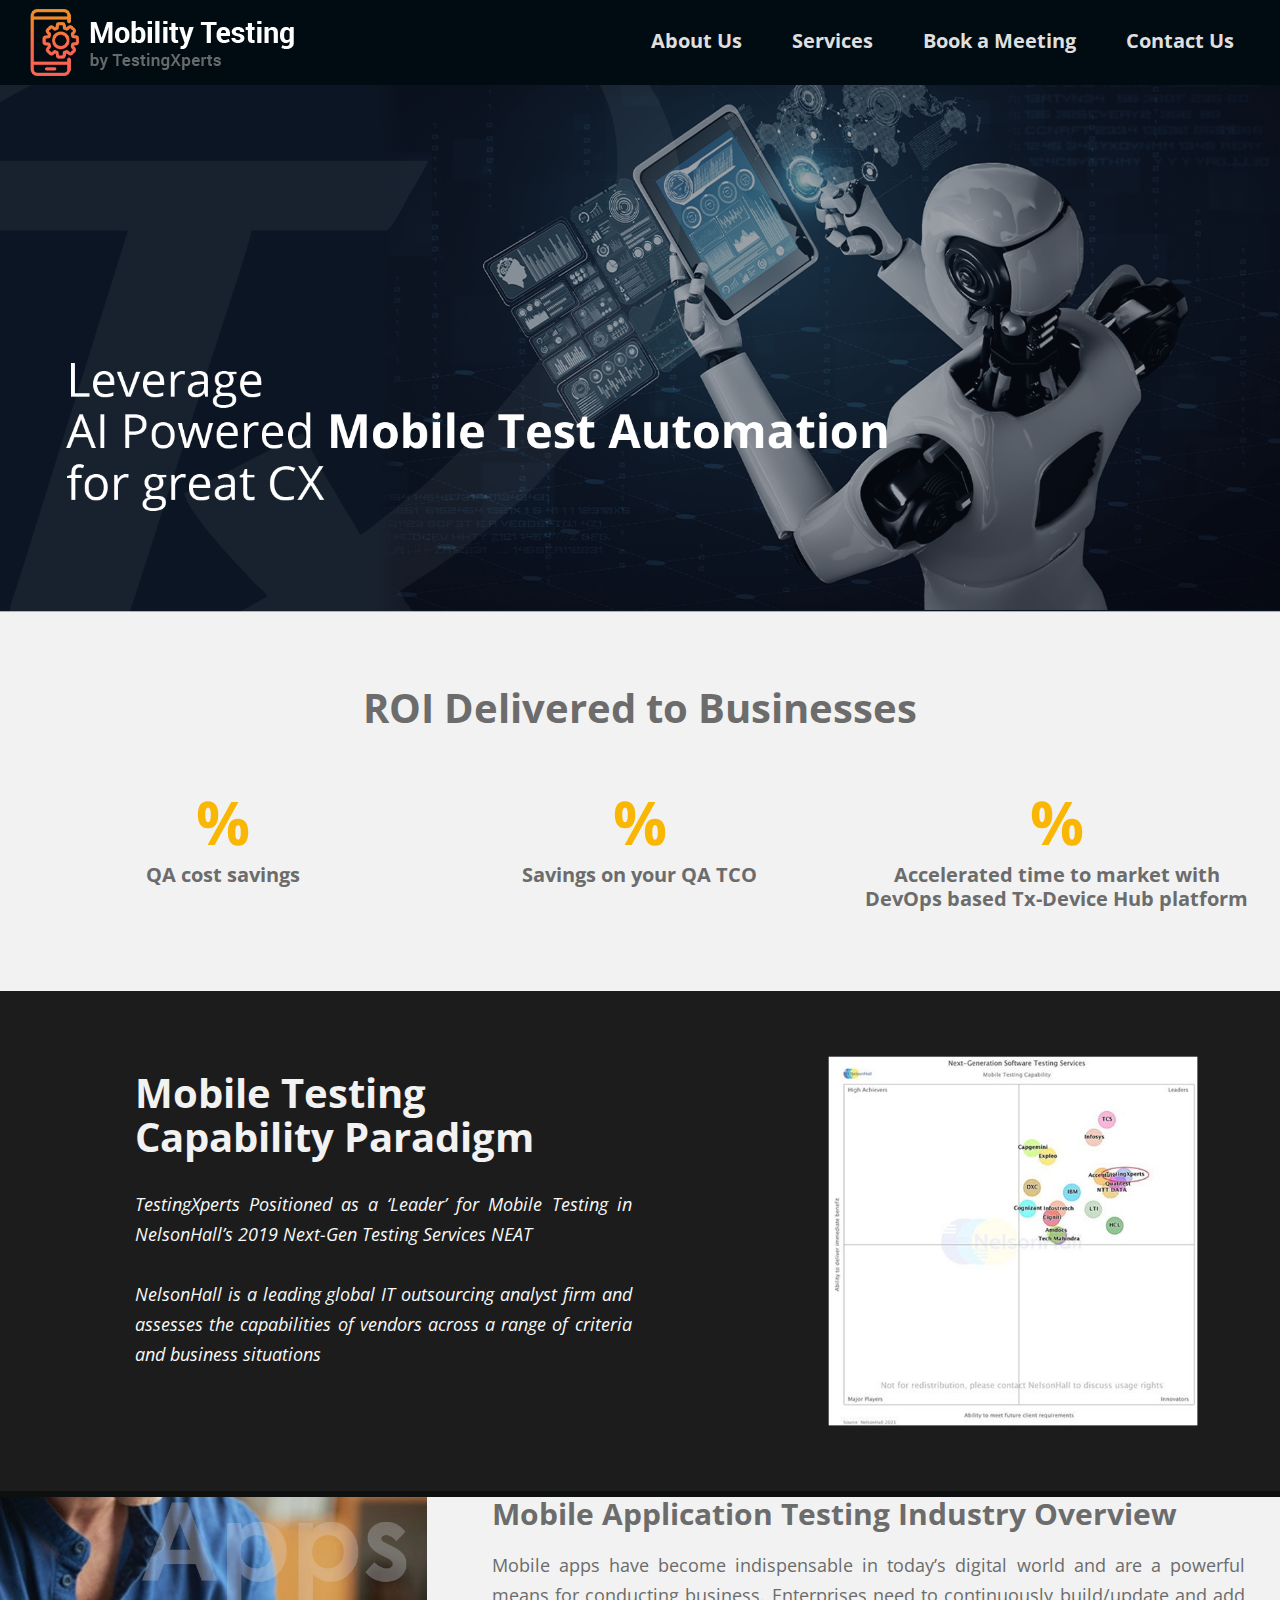
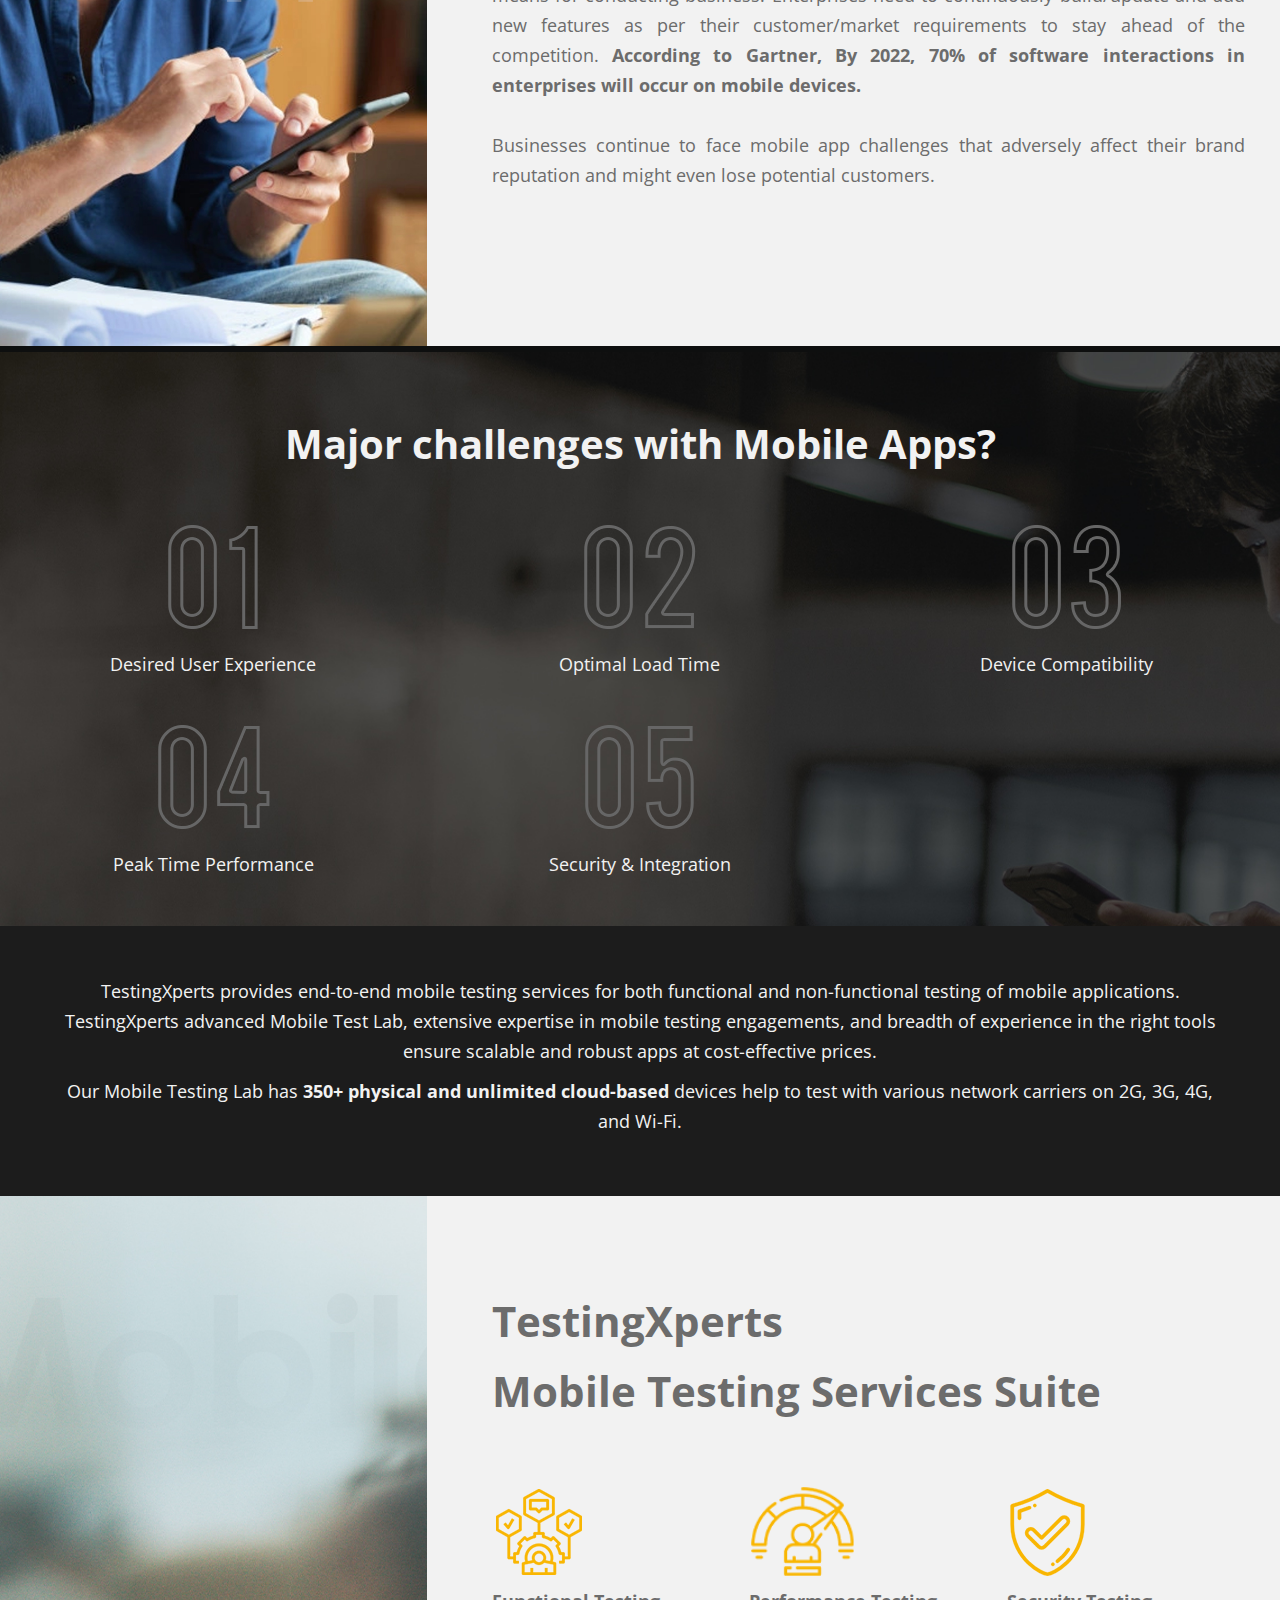
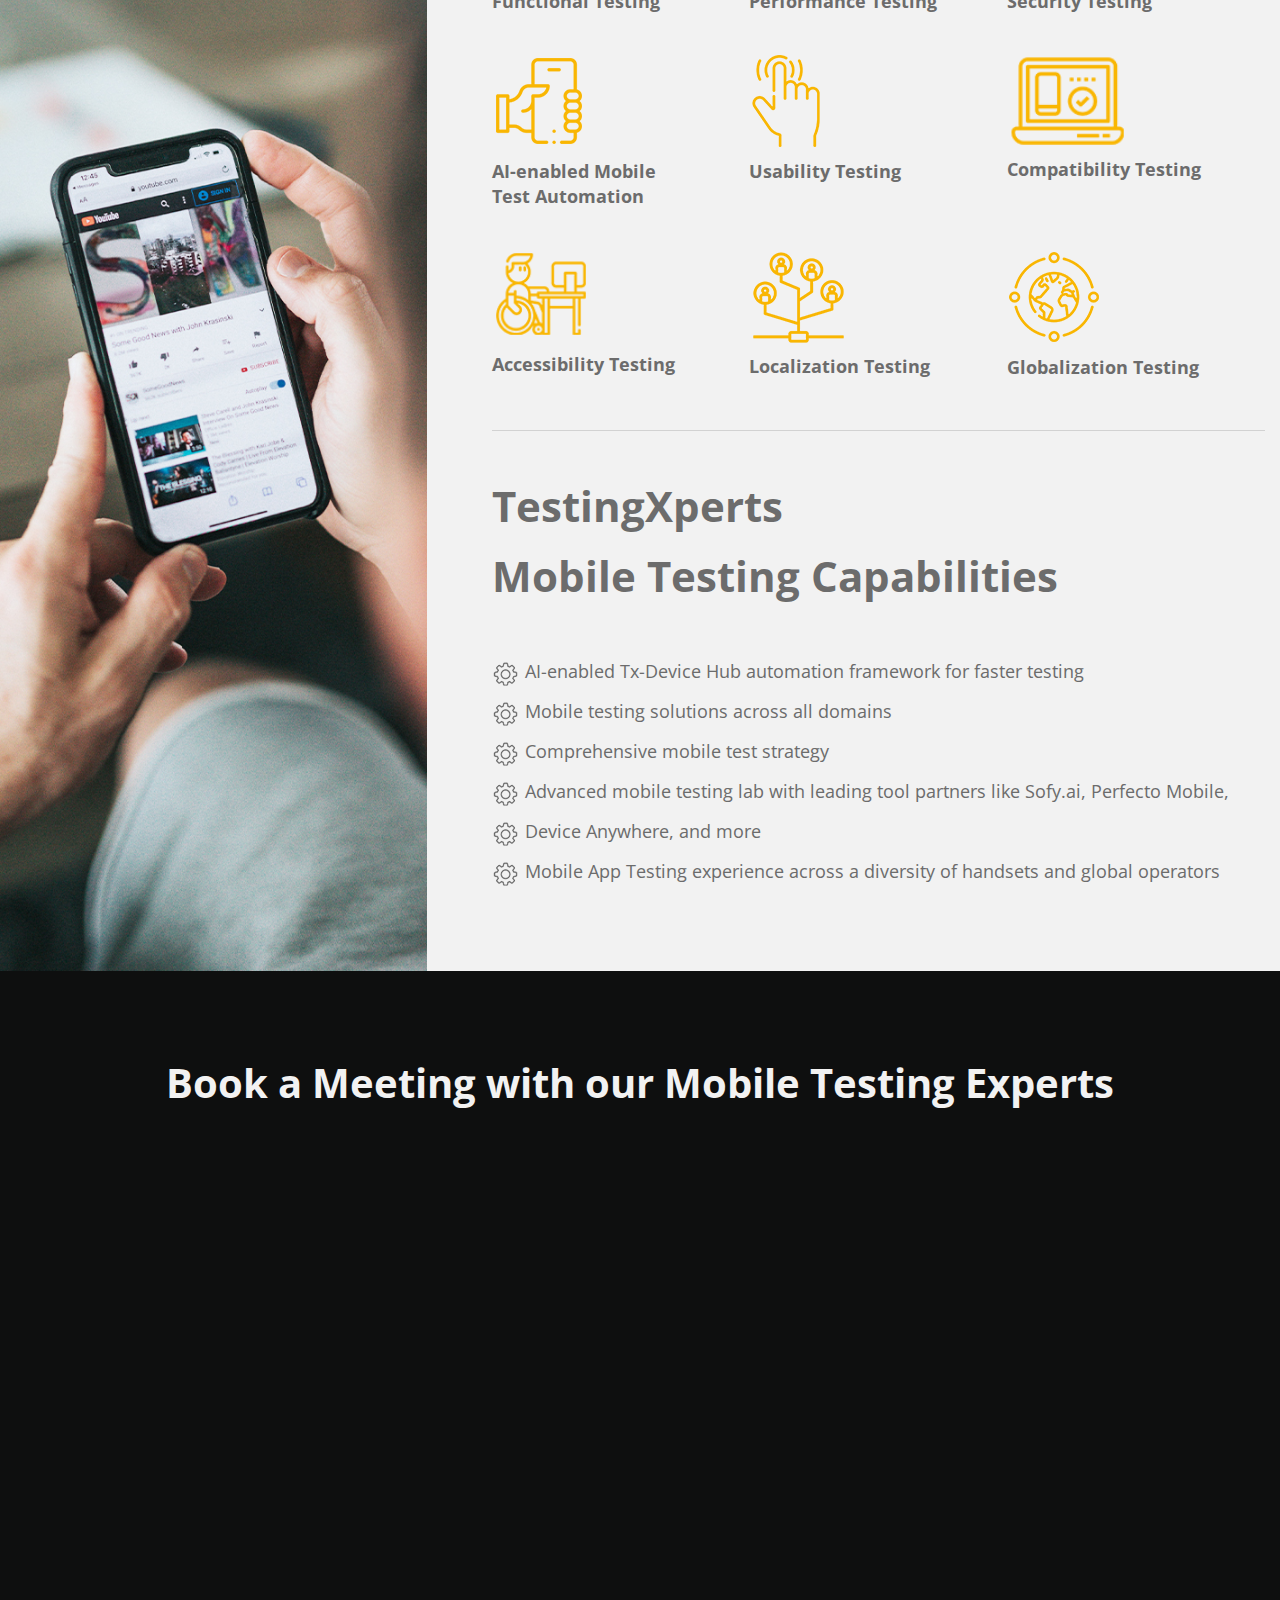
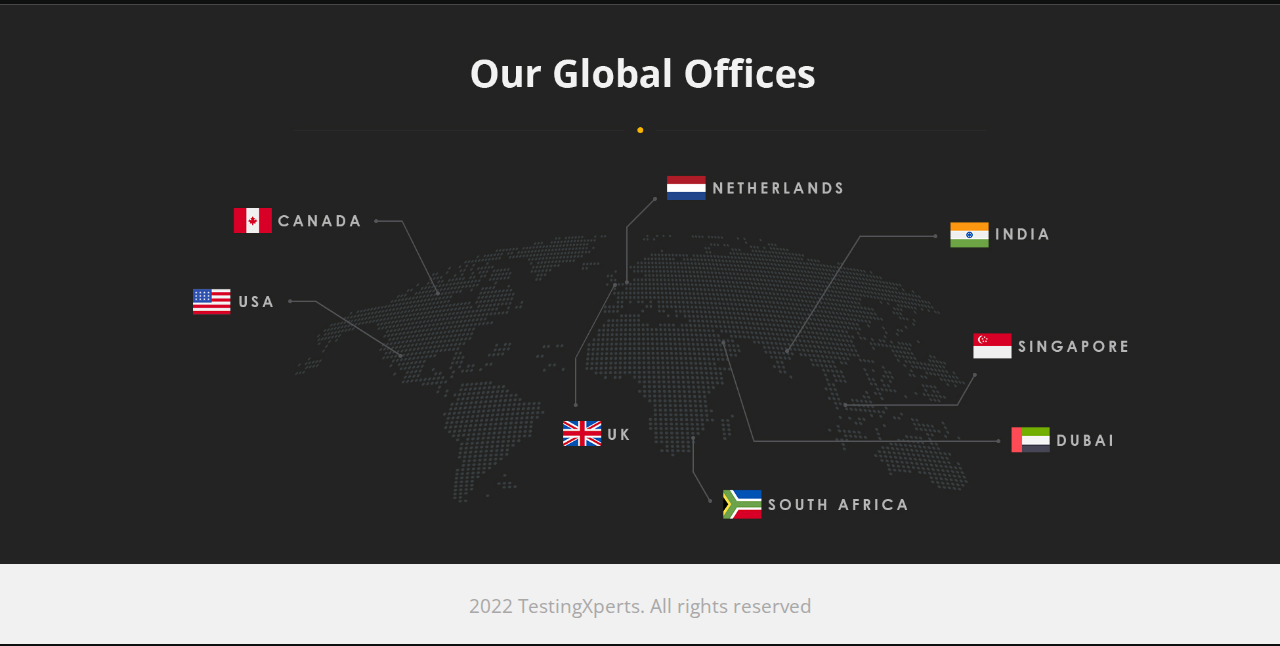
==== index.html @ 32c69dc2 "initial commit" ====
<!DOCTYPE html>
<html lang="en"><head><meta http-equiv="Content-Type" content="text/html; charset=UTF-8">
<link href="https://fonts.googleapis.com/css2?family=Open+Sans:ital,wght@0,400;0,500;0,700;1,400;1,500&display=swap" rel="stylesheet">
<meta name="viewport" content="width=device-width, initial-scale=1.0, minimum-scale=1.0, maximum-scale=1.0">
<title>Mobility Testing</title>
<link href="css/bootstrap.css" rel="stylesheet" type="text/css">
<link href="css/style.css" rel="stylesheet" type="text/css">
<link href="css/mobile.css" rel="stylesheet" type="text/css">
<link href="css/tab.css" rel="stylesheet" type="text/css">
<script src="js/jquery-1.9.1.min.js"></script>
<script src="js/function.js"></script>
<script src="js/bootstrap.min.js"></script>
<link rel="icon" href="images/favicon.ico">
</head>

<body>
<div id="home">
<header> <img src="./images/main.png" width="100%" class="mainB">  
  <div class="nav-area" id="home">
    <div class="fluid-container"> 
      <!-- Static navbar -->
      <img src="./images/logo.png">
      <nav class="navbar navbar-default">
        <div class="container-fluid">
          <div class="navbar-header">
            <button type="button" class="navbar-toggle collapsed" data-toggle="collapse" data-target="#navbar" aria-expanded="false" aria-controls="navbar"> <span class="sr-only">Toggle navigation</span> <span class="icon-bar"></span> <span class="icon-bar"></span> <span class="icon-bar"></span> </button>
          </div>
          <div id="navbar" class="navbar-collapse collapse" aria-expanded="false">
            <ul class="nav navbar-nav">
              <li><a href="#about">About Us</a></li>
              <li><a href="#service">Services</a></li>
				      <li><a href="#meeting">Book a Meeting</a></li>
			        <li><a href="#contact" class="">Contact Us</a></li>
            </ul>
          </div>
          <!--/.nav-collapse --> 
        </div>
        <!--/.container-fluid --> 
      </nav>
    </div>
  </div>
</header>
<div id="mid-container">
  <div class="counter-area">
    <h1>ROI Delivered to Businesses</h1>
    <div class="container-fluid" id="counter">
      <div class="col-xs-12 col-sm-4 col-md-4 centerr counter-s"><div class="counter-value" data-count="50%"></div><span class="counter-value">%</span> <span class="CT">QA cost savings</span></div>
      <div class="col-xs-12 col-sm-4 col-md-4 centerr counter-s"><div class="counter-value" data-count="55%"></div><span class="counter-value">%</span> <span class="CT">Savings on your QA TCO</span></div>
      <div class="col-xs-12 col-sm-4 col-md-4 centerr counter-s"><div class="counter-value" data-count="65%"></div><span class="counter-value">%</span> <span class="CT">Accelerated time to market with<br />
        DevOps based Tx-Device Hub platform</span></div>
  </div>
  </div> 
  <div class="nelson">
    <div class="col-xs-12 col-sm-7 col-md-7">
      <h1>Mobile Testing <br />Capability Paradigm</h1>
      <p><i>TestingXperts Positioned as a ‘Leader’ for Mobile Testing in NelsonHall’s 2019 Next-Gen Testing Services NEAT</i></p>
      <p class="p-1"><i>NelsonHall is a leading global IT outsourcing analyst firm and assesses the capabilities of vendors across a range of criteria and business situations</i></p>
    </div>
    <div class="col-xs-12 col-sm-5 col-md-5">
      <img src="images/nelson.jpg">
    </div>
  </div>
   
  <div class="apps" id="about">
    <div class="col-xs-12 col-sm-12 col-md-4" style="padding: 0px;"><img src="images/apps-img.jpg" class="hidden-xs hidden-sm"><img src="images/app-tab.jpg" class="visible-xs visible-sm"></div>
    <div class="col-xs-12 col-sm-12 col-md-8">
      <h1>Mobile Application Testing Industry Overview</h1>
      <p>Mobile apps have become indispensable in today’s digital world and are a powerful means for conducting business. Enterprises need to continuously build/update and add new features as per their customer/market requirements to stay ahead of the competition. <b>According to Gartner, By 2022, 70% of software interactions in enterprises will occur on mobile devices.</b></p>
      <p>Businesses continue to face mobile app challenges that adversely affect their brand reputation and might even lose potential customers.</p>
    </div>
  </div>
  <div class="mb-man">
    <h1>Major challenges with Mobile Apps?</h1>
    <div>
      <div class="block-5">
        <img src="images/1.png">
        <small>Desired User Experience</small>
      </div>
      <div class="block-5">
        <img src="images/2.png">
        <small>Optimal Load Time</small>
      </div>
      <div class="block-5">
        <img src="images/3.png">
        <small>Device Compatibility</small>
      </div>
      <div class="block-5">
        <img src="images/4.png">
        <small>Peak Time Performance</small>
      </div>
      <div class="block-5">
        <img src="images/5.png">
        <small>Security & Integration</small>
      </div>
    </div>
  </div>
  <div class="only-text">
    <div class="only-text-inner">
      <p>TestingXperts provides end-to-end mobile testing services for both functional and non-functional testing of mobile applications. TestingXperts advanced Mobile Test Lab, extensive expertise in mobile testing engagements, and breadth of experience in the right tools ensure scalable and robust apps at cost-effective prices. 
      </p>
      <p>Our Mobile Testing Lab has <b>350+ physical and unlimited cloud-based</b> devices help to test with various network carriers on 2G, 3G, 4G, and Wi-Fi.</p>
    </div>
  </div>
  <div class="big-b" id="service">
    <div class="col-xs-12 col-sm-12 col-md-4 rm bigg" style="padding: 0px;">&nbsp;</div>
    <div class="col-xs-12 col-sm-12 col-md-8">
      <div class="big-space">
        <h1>TestingXperts <br />
          Mobile Testing Services Suite</h1>
          <div class="boxes">
            <div class="ico-area">
              <img src="images/b1.png">
              <small>Functional Testing</small>
            </div>
            <div class="ico-area">
              <img src="images/b2.png">
              <small>Performance Testing</small>
            </div>
            <div class="ico-area">
              <img src="images/b3.png">
              <small>Security Testing</small>
            </div>
            </div>
            <div class="boxes">
            <div class="ico-area">
              <img src="images/b4.png">
              <small>AI-enabled Mobile <br />
                Test Automation</small>
            </div>
            <div class="ico-area">
              <img src="images/b5.png">
              <small>Usability Testing</small>
            </div>
            <div class="ico-area">
              <img src="images/b6.png">
              <small>Compatibility Testing</small>
            </div>
            </div>
            <div class="boxes border-b">
            <div class="ico-area">
              <img src="images/b7.png">
              <small>Accessibility Testing</small>
            </div>
            <div class="ico-area">
              <img src="images/b8.png">
              <small>Localization Testing</small>
            </div>
            <div class="ico-area">
              <img src="images/b9.png">
              <small>Globalization Testing</small>
            </div>
            </div>
          </div>
          <div class="li-text">
            <h1>TestingXperts <br />
              Mobile Testing Capabilities</h1>
              <ul>
                <li><img src="images/gear.png"> AI-enabled Tx-Device Hub automation framework for faster testing </li>
                <li><img src="images/gear.png"> Mobile testing solutions across all domains</li>
                <li><img src="images/gear.png"> Comprehensive mobile test strategy</li>
                <li><img src="images/gear.png"> Advanced mobile testing lab with leading tool partners like Sofy.ai, Perfecto Mobile, </li>
                <li><img src="images/gear.png"> Device Anywhere, and more</li>
                <li><img src="images/gear.png"> Mobile App Testing experience across a diversity of handsets and global operators</li>
              </ul>
          </div>
      </div>
    </div>
  </div>
  <div class="contact-area" id="meeting">
    <h1>Book a Meeting with our Mobile Testing Experts</h1>
    <div class="form-area"><iframe src="https://www2.testingxperts.com/l/323171/2022-01-07/6h5gc5" width="100%" height="350px" type="text/html" frameborder="0" allowTransparency="true" style="border: 0"></iframe></iframe></div>
  </div>
  <!--<div class="resource">
    <h1 class="hfont">Resources</h1>
    <div class="container">
      <div class="col-md-4">
        <div class="resource-block"><img src="images/cs.jpg"> CASE STUDIES</div>
      </div>
      <div class="col-md-4">
        <div class="resource-block"><img src="images/wp.jpg"> WHITE PAPERS</div>
      </div>
      <div class="col-md-4">
        <div class="resource-block"><img src="images/e.jpg"> EBOOKS</div>
      </div>
    </div>
  </div> -->
  <div class="office" id="contact">
    <img src="images/office.jpg">
  </div>
	  <div>
  </div>
</div>
<footer>
  <div class="container">
    <small>2022 TestingXperts. All rights reserved</small>
  </div>
</footer>
	<script>
function openCity(evt, cityName) {
    var i, tabcontent, tablinks;
    tabcontent = document.getElementsByClassName("tabcontent");
    for (i = 0; i < tabcontent.length; i++) {
        tabcontent[i].style.display = "none";
    }
    tablinks = document.getElementsByClassName("tablinks");
    for (i = 0; i < tablinks.length; i++) {
        tablinks[i].className = tablinks[i].className.replace(" active", "");
    }
    document.getElementById(cityName).style.display = "block";
    evt.currentTarget.className += " active";
}
</script>

</div></body><grammarly-desktop-integration data-grammarly-shadow-root="true"></grammarly-desktop-integration></html>
---- css/style.css ----
body {
	margin: 0px;
	padding: 0px;
	list-style: none;
	outline: none;
	text-align: justify;
	font-size: 15px;
	background: #0e0f0f;
	line-height: 24px;
	font-family: 'Open Sans', sans-serif;
	list-style: none;
}
ul {
	margin: 0px;
	padding: 0px;
}

header {
	color: #fff;
}

.nav-area {
	padding: 5px 0px;
	width: 100%;
	z-index: 9999;
	position: fixed;
	top: 0px;
	background: #000b12;
}
.navbar-nav > li{padding-left: 20px; font-weight: bold; font-size: 20px; padding-top: 5px; }
.navbar-default .navbar-nav > li > a {
    color: #dfdfdf;
}
.logo {
	float: left;
	position: absolute;
}
.nav-show i {
	font-size: 26px;
	position: relative;
	z-index: 9999;
	float: right;
	color: #fff;
	top: 30px;
}
.nav-show i:hover {
	color: #ed1c40;
}
.centerrr {
	margin: auto;
	display: table;
	float: none;
}
footer {
	background: #f1f1f1;
	height: 80px; line-height: 80px;
	color: #a9a8a8; font-size: 22px; text-align: center;
}
.navbar-default {
	background-color: none !important;
	border-color: none;
}
.navbar-default .navbar-nav > .active > a, .navbar-default .navbar-nav > .active > a:hover, .navbar-default .navbar-nav > .active > a:focus {
	color: #fff;
	background-color: none;
}
.navbar{float: right;}
.navbar-nav {padding-top: 12px;
	position: relative;
}
.nav-area img{ padding-left: 30px; padding-top: 3px;}
h1{ color: #f2f2f2; font-size: 58px; font-weight: bold;} 
.hfont{ text-align: center; padding-top: 75px;}
.office{ position: relative; border-top: 1px solid #484848;}
.office img{ width: 100%;}
.office h1{ color: #f2f2f2; font-size: 58px; font-weight: bold; position: relative; top: 140px;} 
.resource{ background: #f9b602; padding-bottom: 100px;}
.resource h1 { color: #232222;}
.resource-block{ margin-top: 100px; border: 2px solid #232322; text-align: center; border-radius: 4px; padding: 15px; font-size: 22px; letter-spacing: 5px; font-weight: bold;}


.contact-area{ display: inline-block; width: 100%; background-image: url(../images/contact.jpg); min-height: 633px; background-size: cover; padding-top: 70px; text-align: center;   background-attachment: fixed;
	background-position: center; background-repeat: no-repeat; }
.contact-area h1{ margin-bottom: 60px;}
.apps{ display: inline-block; background-color: #f2f2f2; }
.apps h1{ color: #6c6c6c; font-size: 58px; padding-top: 100px; padding-left: 50px; text-align: left; padding-right: 100px;}
.apps p{padding-top: 20px; line-height: 30px; font-size: 18px; color: #6c6c6c; padding-left: 50px; padding-right: 100px;}

.nelson{ background-color: #1c1c1c; display: inline-block; width: 100%;}
.nelson h1{ color: #f2f2f2; font-size: 58px; padding-top: 100px; padding-left: 120px; text-align: left;}
.nelson p{padding-top: 20px; line-height: 30px; font-size: 18px; color: #f8f8f8; padding-left: 120px; padding-right: 100px;}
.nelson img{ width: 480px; margin: auto; display: table; padding: 60px 0px;}
.apps img{ width: 600px;}
.p-1{ padding-bottom: 100px;}

.only-text{ background-color: #1c1c1c; padding: 50px 0px; display: inline-block;}
.only-text-inner{ width: 80%; text-align: center; margin: auto; font-size: 20px; color: #f2f2f2; line-height: 30px;}

.mb-man{background-image: url(../images/mobile-man.jpg); height: 545px; display: inline-block; width: 100%;}
.mb-man h1{ text-align: center; padding-top: 80px;}
.block-5{ width: 20%; text-align: center; float: left; margin-top: 100px;}
.block-5 small{ color: #f2f2f2; font-size: 18px; padding-top: 15px; display: block;}
.block-5 img{ margin: auto; display: block;}

.big-b{ background-color: #f2f2f2; display: flex;}
.ico-area{ width: 33.33%; float: left;}
.ico-area img{ display: block; padding-bottom: 10px; min-height: 103px;}
.big-space{ padding-left: 100px;}
.big-space h1{ color: #6c6c6c; padding: 70px 0px 50px; font-size: 54px; line-height: 70px;} 
.big-space small{ font-size: 18px; font-weight: bold; color: #6c6c6c; }
.boxes{margin-bottom: 40px; display: flex;}
.bigg{ background-image: url(../images/big-block.jpg); background-size: cover; background-position: center;}
.li-text{}
.li-text h1{ color: #6c6c6c; padding: 0px 0px 20px 100px; font-size: 54px; line-height: 70px;}
.li-text ul{padding: 10px 0px 80px 100px;}
.li-text ul li{ list-style: none; line-height: 40px; font-size: 18px; color: #6c6c6c; }
.border-b{ border-bottom: 1px solid #d2d2d2; width: 100%; padding-bottom: 50px;}

.counter-area{ background-color: #f2f2f2; padding: 0px 0px 80px; margin-top: -26px;}
.counter-value{ display: inline-block; font-size: 90px; font-weight: bold; color: #f9b602;}
.CT{font-size: 20px; color: #6c6c6c; padding-top: 12px; font-weight: bold; display: block;}
.centerr{ text-align: center;}
.counter-area h1 { color: #6c6c6c; font-size: 58px; text-align: center; padding-top: 80px; padding-bottom: 70px; }
.thanks{ color: #000; text-align: center; font-size: 30px; padding: 50px 50px; background-color: #fff;}





form#pardot-form{ width: 640px; margin: auto; }
form.form p label{color: #bfbfbf;margin:0px;padding:0px;}
#pardot-form input {width: 90%;height: 30px;border: 2px solid #cbcbcb;margin-bottom:15px;border-radius: 3px;background-color: #dfdfdf;font-size: 13px;padding-left: 5px;}
p.form-field.first_name.pd-text.required{ margin: auto;}
.form-field {float:left;width: 50%;margin:0px;}
#pardot-form select {border: 2px solid #cbcbcb;margin-top: 4px;background-color: #dfdfdf;height: 35px;border-radius: 3px;width: 93%;}
#pardot-form select option{ color:#fff;}
label.inline { float: left; position: relative; left: 38px; top: -30px; width: 100px;}
span.value {width: 28px;float: left;margin-right: 9px;margin-top: -2px;}
#pardot-form select option{ color:#000;}
p.submit input{width: 55% !important; margin: auto; display: table; background-color: #f9b605 !important; font-size: 18px !important; color:#fff;}
---- css/mobile.css ----
@media (max-width: 767px) {
.apps p{ font-size: 30px !important;}
.counter-area h1 { font-size: 30px; }
.nav-area img{ width: 200px; margin-bottom: 7px;}
.navbar { float: right; position: absolute; width: 100%; border: red; top: 7px; }
#navbar{background: #000; margin-top: 10px; padding-bottom: 10px;}
header img.mainB{ position: relative; top: 55px;}
.counter-area h1{ padding-top: 80px; font-size: 30px;}
.counter-value{ font-size: 50px;}
.counter-s{margin-bottom: 60px;}
.counter-area{ margin-top: 0px; padding-bottom: 0px;}
.CT { font-size: 16px;}
.nelson img {
    width: 100%;
}
.navbar-nav > li { font-weight: bold; font-size: 16px; padding-top: 7px; padding-bottom: 7px;}
.navbar-nav > li:hover{background: #1a1a1a;}
.navbar-nav{ margin: 0px;}
.nelson h1 { font-size: 30px; text-align: center; padding-top: 50px;  }
.only-text-inner{ font-size: 16px;}
.mb-man h1 { text-align: center; padding-top: 30px; }
.mb-man{ padding-bottom: 50px;}
h1 {font-size: 30px;}
.block-5{ margin-top: 40px;}
.block-5 { width: 100%; text-align: center;}
.mb-man{ height: auto; background-repeat: no-repeat; background-size: cover; background-position:center;}
.nelson h1 br{ display: none;}
.nelson{ padding: 0px 20px;}
.nelson p { padding-top: 15px; line-height: 25px; font-size: 16px; color: #f8f8f8; text-align: center; padding: 0px;}
.nelson h1 { font-size: 30px !important; text-align: center; padding-top: 30px !important; padding-left: 20px; padding-right: 20px; }
.nelson img{ padding-top: 30px;}
.apps img { width: 90% !important; margin: auto; padding-top: 50px; }
.apps h1 , .apps p{ text-align: center;}
.apps p{ padding: 0px; font-size: 16px !important;}
.apps{ padding-bottom: 40px;}
.rm{ display: none;}
.big-space h1 , .li-text h1{ font-size: 30px !important; text-align: center;}
.big-space h1 br, .li-text h1 br{ display: none;}
.big-space{ padding: 0px 20px;}
.ico-area{ text-align: center;}
.ico-area img{ margin: auto;}
.li-text ul { padding: 10px 20px 40px 20px; }
.big-space h1{ line-height: 45px;}
.li-text h1 { color: #6c6c6c; padding: 0px 20px 0px 20px; line-height: 45px;}
.border-b{ width: 100%;}
.big-space h1 { padding: 20px 0px 30px;}
h1{ padding: 0px 20px; }
.ico-area img{ width: 60px; min-height: auto !important;}
.big-space small { font-size: 18px; }
.ico-area { text-align: center; }
.big-space small { font-size: 18px; padding-bottom: 30px; display: inline-block; }
.boxes{ display: block;}
.ico-area { width: 100%;float: none;}
.apps p{ padding-right: 0px !important;}
footer small{ font-size: 14px;}
form#pardot-form{ width: 100%; margin: auto; }
}
---- css/tab.css ----
@media (min-width: 768px) and (max-width: 991px) {
.nav-area img {margin: auto; display: table; padding-top: 20px; }
.navbar { float: none; margin: auto; display: table; padding-bottom: 20px; }
header img.mainB{ position: relative; top: 158px;}
.counter-value {font-size: 40px;}
.CT{font-size: 14px;}
.CT br{ display: none;}
.nelson h1 , .apps h1{font-size: 30px; padding-top: 30px; padding-left: 20px;} 
.nelson p{ padding-right: 0px;}
.nelson p , .apps p{padding-top: 10px; padding-left: 20px; font-size: 16px; }
.apps img{ width: 100%;}
.apps p{ padding-right: 30px;}
.mb-man h1{ font-size: 30px; padding-top: 30px;}
.block-5{ margin-top: 40px; width: 33.33%;}
.mb-man{ height: auto; background-size: cover; padding-bottom: 50px;}
h1{font-size: 30px; padding-top: 30px;}
.contact-area{ padding-top: 0px;}
.counter-area{ margin-top: 120px; padding-bottom: 50px;}
.counter-area h1{font-size: 30px;}
.nelson img{ width: 300px;} 
.nelson h1 { font-size: 30px; padding-top: 40px;}
.nelson h1 br{ display: none;}
.apps img{ width: 500px; margin: auto; display: table; text-align: center;}
.rm{ display: none;}
.big-space h1 , .li-text h1{ font-size: 30px; text-align: center;}
.big-space h1 br, .li-text h1 br{ display: none;}
.big-space{ padding: 0px 20px;}
.ico-area{ text-align: center;}
.ico-area img{ margin: auto;}
.li-text ul { padding: 10px 20px 40px 20px; }
.li-text h1 { color: #6c6c6c; padding: 0px 20px 0px 20px;}
.border-b{ width: 100%;}
.big-space h1 { padding: 40px 0px 30px;}

}


@media (min-width: 992px) and (max-width: 1260px) {
.apps img { width: 100%; padding-left: 50px;}
.big-space { padding-left: 50px; }
.apps{padding-top: 50px; padding-bottom: 50px; }
.apps h1{ padding-top: 0px;}

}


@media (min-width: 992px) and (max-width: 1400px){
.apps h1{ padding-top: 0px; margin: 0px;}.counter-value {font-size: 60px;} 

}


@media (min-width: 992px) and (max-width: 1310px){    
.block-5{ margin-top: 40px; width: 33.33%;} 
.mb-man{ height: auto; background-size: cover; padding-bottom: 50px;}
.mb-man h1 { text-align: center; padding-top: 50px; }
h1{ font-size: 40px;}

}

@media (max-width: 1280px) {
.nelson img{ width: 380px;}
.nelson h1 { font-size: 40px; padding-top: 60px;}

}

@media (max-width: 1700px) { 
.big-space h1 , .li-text h1{ font-size: 42px;}
.apps img{ width: 500px;}
.big-space , .li-text h1 , .li-text ul { padding-left: 50px; }
.apps h1{ padding-top: 60px;}

}

@media (max-width: 1450px) {
.apps img{ width: 100%; }
.apps h1{ padding-top: 40px; font-size: 40px; }

}

@media (max-width: 1300px) {
.apps h1 { padding-top: 0px; padding-right: 20px; font-size: 30px; }
.apps p{padding-right: 20px;}
.counter-area h1{ font-size: 40px;}
.only-text-inner { width: 90%; font-size: 18px;}

}

@media (min-width: 770px) and (max-width: 992px){
.nelson img{ width: 100%;}

}
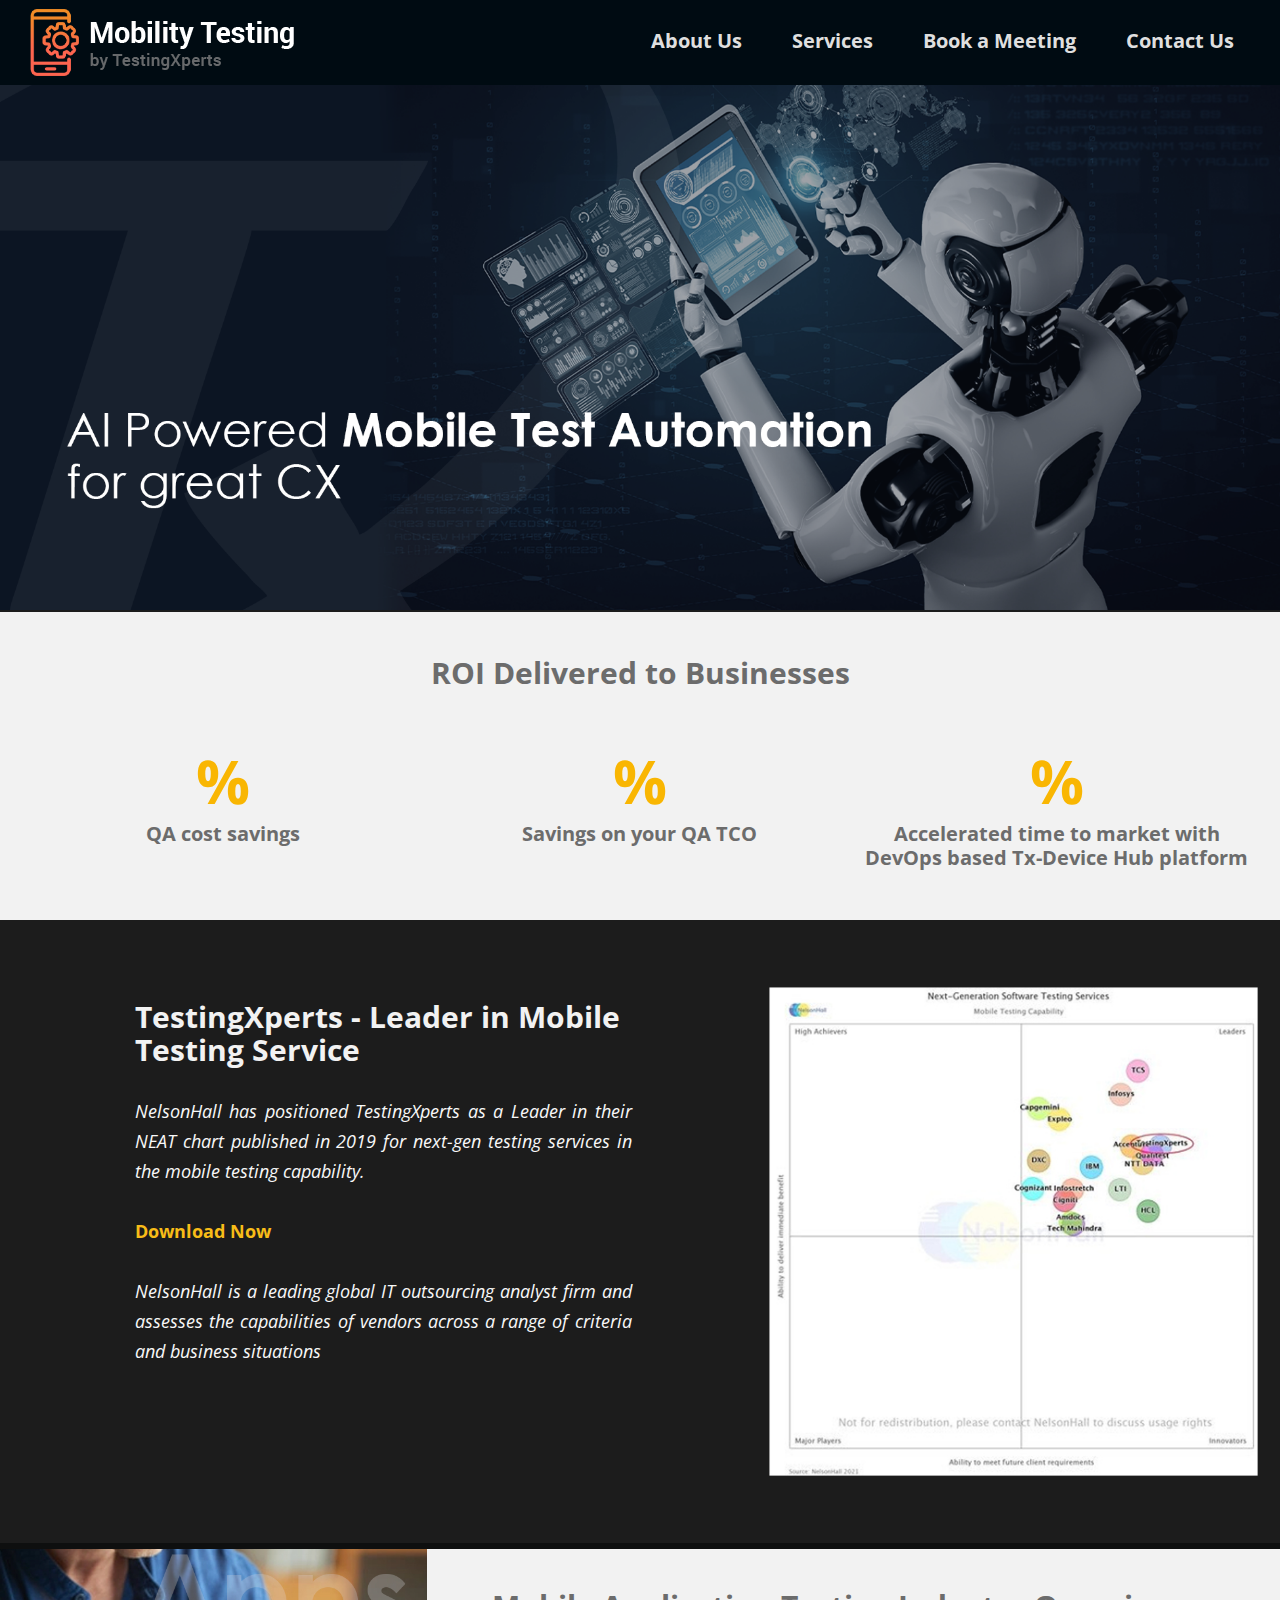
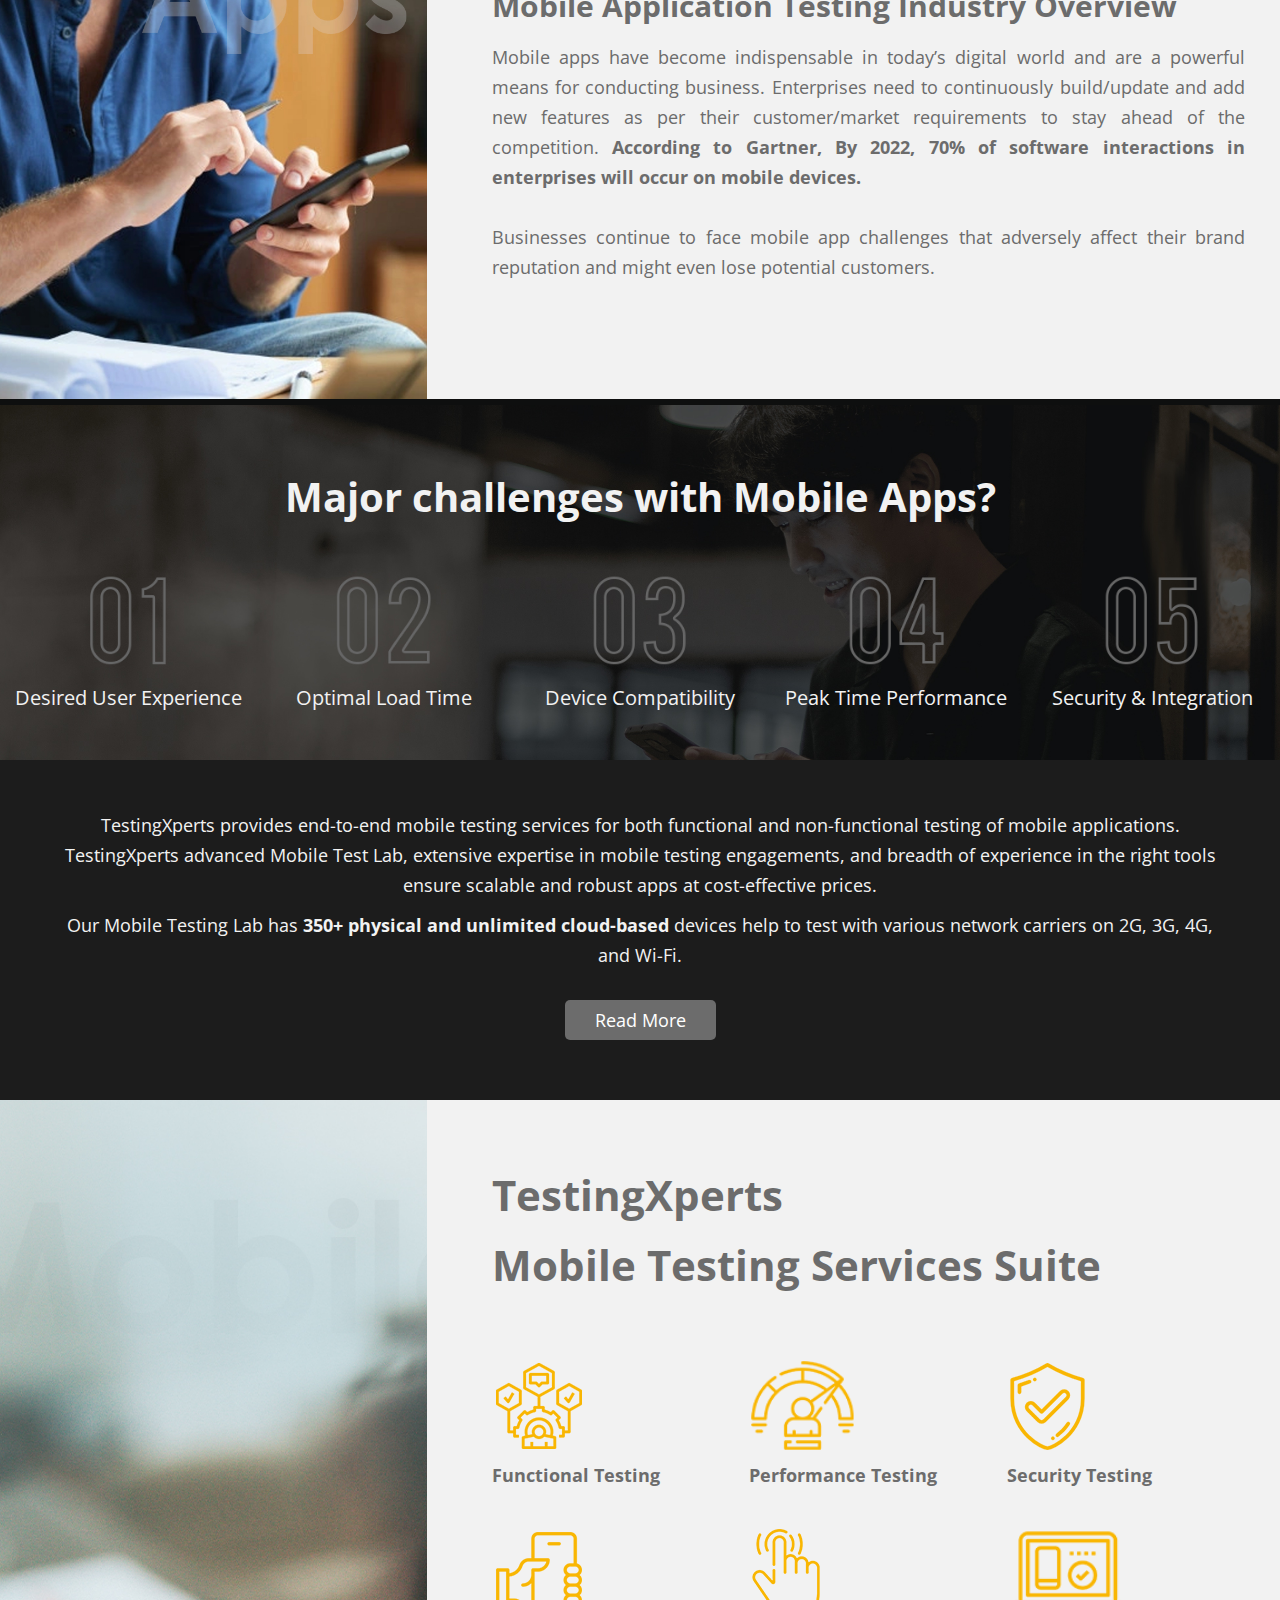
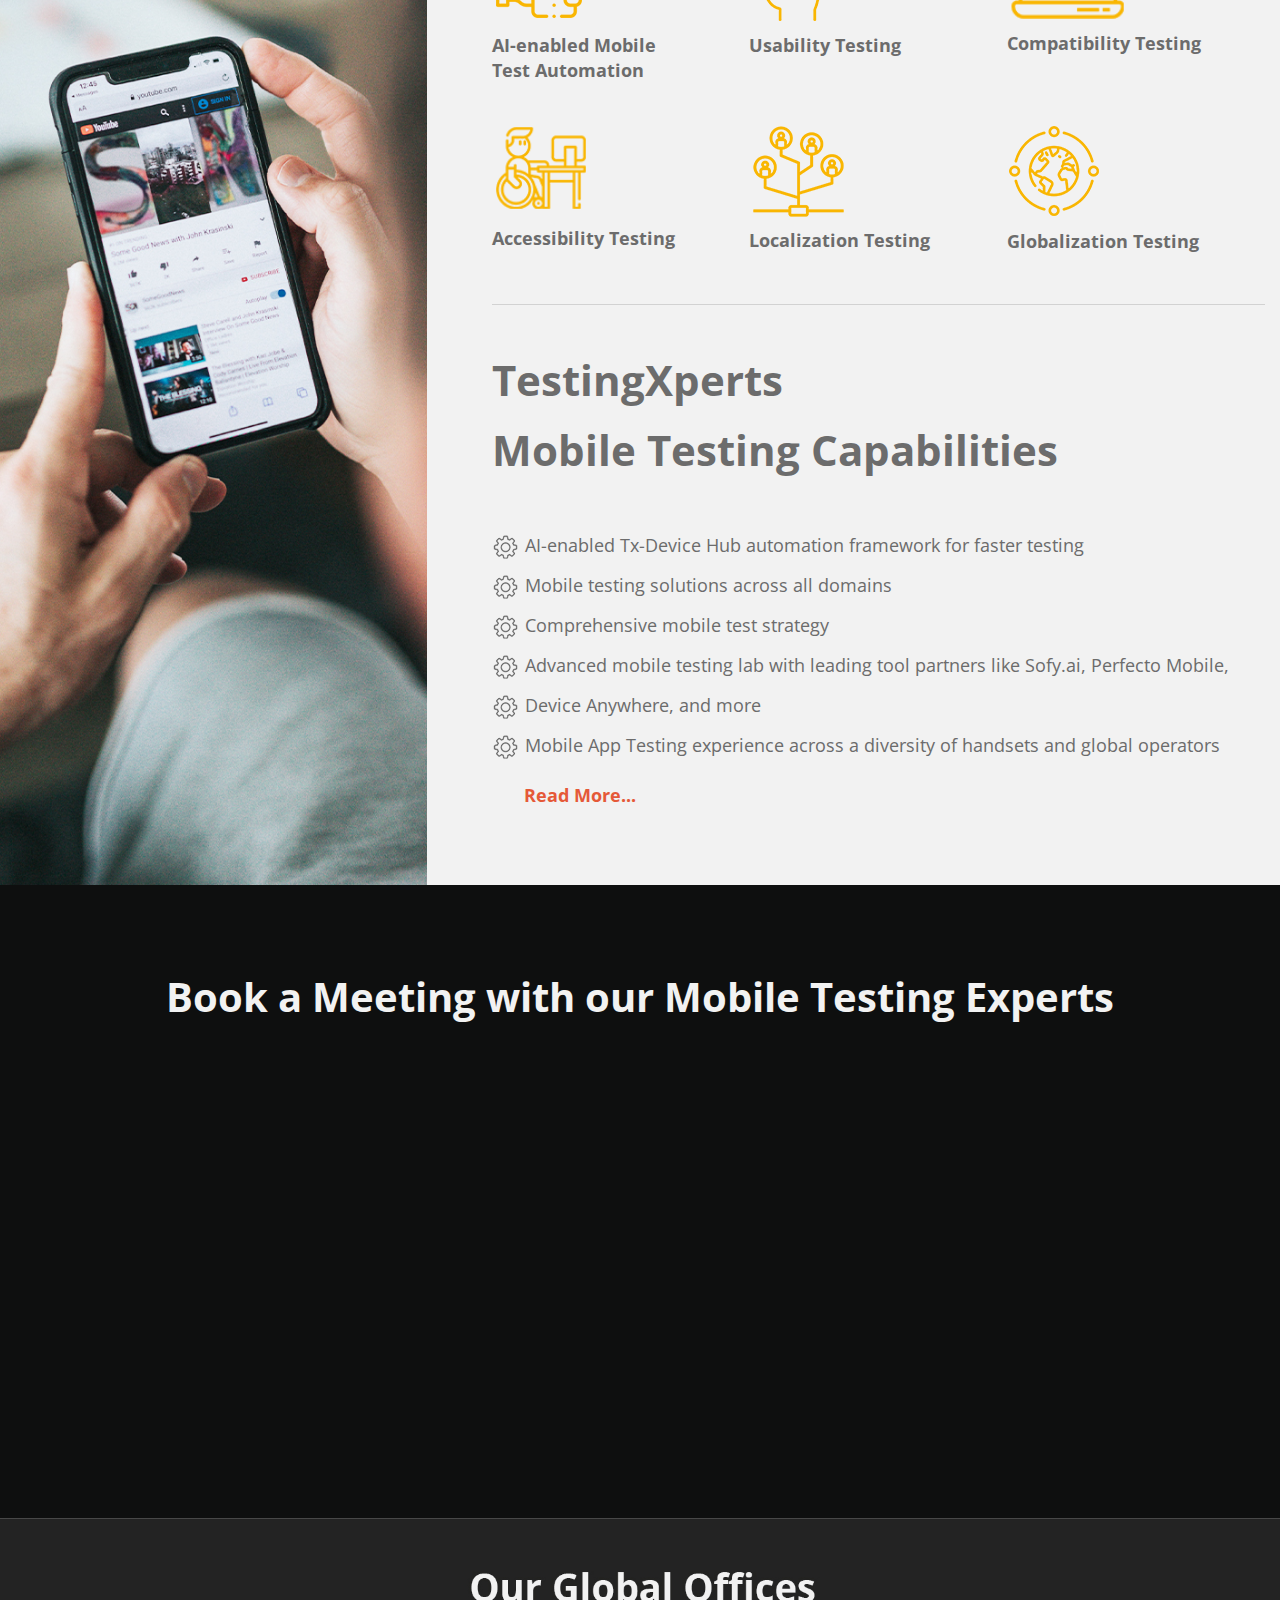
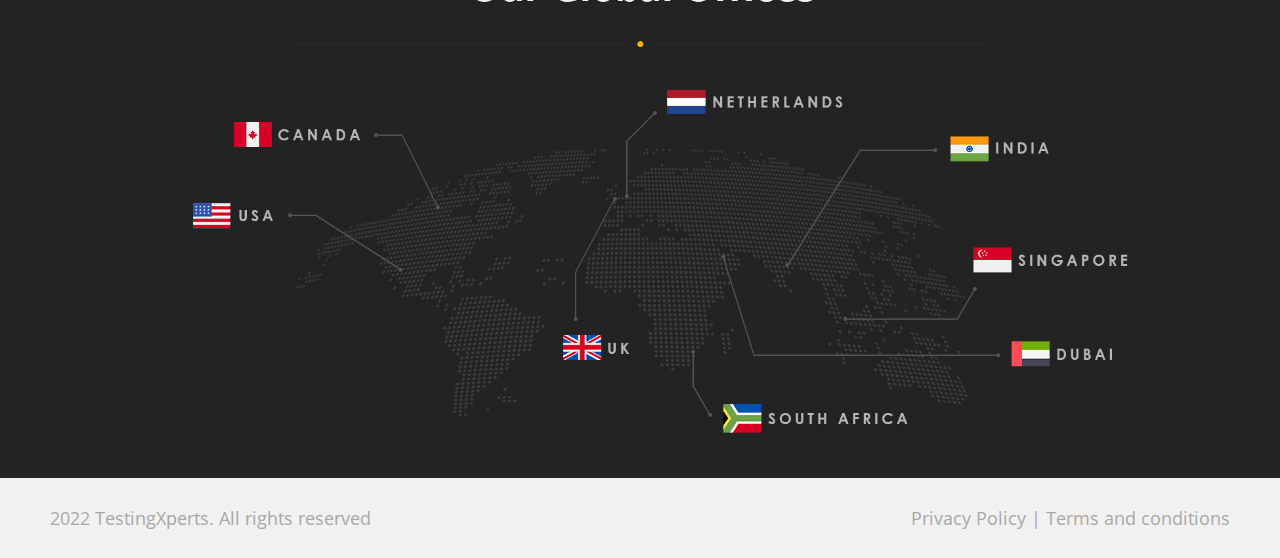
==== commit 53ad4ce3: "Update index.html" ====
--- a/index.html
+++ b/index.html
@@ -19,7 +19,7 @@
   <div class="nav-area" id="home">
     <div class="fluid-container"> 
       <!-- Static navbar -->
-      <img src="./images/logo.png">
+      <a href="https://www.testingxperts.com/" target="_blank" title="TestingXperts"><img src="./images/logo.png"></a>
       <nav class="navbar navbar-default">
         <div class="container-fluid">
           <div class="navbar-header">
@@ -52,8 +52,9 @@
   </div> 
   <div class="nelson">
     <div class="col-xs-12 col-sm-7 col-md-7">
-      <h1>Mobile Testing <br />Capability Paradigm</h1>
-      <p><i>TestingXperts Positioned as a ‘Leader’ for Mobile Testing in NelsonHall’s 2019 Next-Gen Testing Services NEAT</i></p>
+      <h1>TestingXperts - Leader in Mobile Testing Service</h1>
+      <p><i>NelsonHall has positioned TestingXperts as a Leader in their NEAT chart published in 2019 for next-gen testing services in the mobile testing capability.</i></p>
+      <p><a href="https://www.testingxperts.com/lp/nelsonhall.php" style="color: #f8bc18;" target="_blank"><b>Download Now<i class="arrow right"></i></b></a></p>
       <p class="p-1"><i>NelsonHall is a leading global IT outsourcing analyst firm and assesses the capabilities of vendors across a range of criteria and business situations</i></p>
     </div>
     <div class="col-xs-12 col-sm-5 col-md-5">
@@ -99,6 +100,7 @@
       <p>TestingXperts provides end-to-end mobile testing services for both functional and non-functional testing of mobile applications. TestingXperts advanced Mobile Test Lab, extensive expertise in mobile testing engagements, and breadth of experience in the right tools ensure scalable and robust apps at cost-effective prices. 
       </p>
       <p>Our Mobile Testing Lab has <b>350+ physical and unlimited cloud-based</b> devices help to test with various network carriers on 2G, 3G, 4G, and Wi-Fi.</p>
+      <p class="read2"><a href="https://www.testingxperts.com/services/mobile-testing/" target="_blank">Read More</a></p>
     </div>
   </div>
   <div class="big-b" id="service">
@@ -161,6 +163,7 @@
                 <li><img src="images/gear.png"> Advanced mobile testing lab with leading tool partners like Sofy.ai, Perfecto Mobile, </li>
                 <li><img src="images/gear.png"> Device Anywhere, and more</li>
                 <li><img src="images/gear.png"> Mobile App Testing experience across a diversity of handsets and global operators</li>
+                <li><a href="https://www.testingxperts.com/services/mobile-testing/" class="read" target="_blank">Read More...</a></li>
               </ul>
           </div>
       </div>
@@ -168,7 +171,7 @@
   </div>
   <div class="contact-area" id="meeting">
     <h1>Book a Meeting with our Mobile Testing Experts</h1>
-    <div class="form-area"><iframe src="https://www2.testingxperts.com/l/323171/2022-01-07/6h5gc5" width="100%" height="350px" type="text/html" frameborder="0" allowTransparency="true" style="border: 0"></iframe></iframe></div>
+    <div class="form-area"><iframe src="https://www2.testingxperts.com/l/323171/2022-01-07/6h5gc5" width="100%" height="350px" type="text/html" frameborder="0" allowTransparency="true" style="border: 0"></iframe></div>
   </div>
   <!--<div class="resource">
     <h1 class="hfont">Resources</h1>
@@ -185,14 +188,15 @@
     </div>
   </div> -->
   <div class="office" id="contact">
-    <img src="images/office.jpg">
+    <a href="https://www.testingxperts.com/contact-us/" target="_blank"><img src="images/office.jpg"></a>
   </div>
 	  <div>
   </div>
 </div>
 <footer>
-  <div class="container">
-    <small>2022 TestingXperts. All rights reserved</small>
+  <div class="fluid-container">
+    <small>2022 <a href="https://www.testingxperts.com/" target="_blank">TestingXperts</a>. All rights reserved</small>
+    <span><a href="https://www.testingxperts.com/privacy-policy/" target="_blank">Privacy Policy</a> | <a href="https://www.testingxperts.com/terms/" target="_blank">Terms and conditions</a></span>
   </div>
 </footer>
 	<script>
@@ -211,4 +215,4 @@
 }
 </script>
 
-</div></body><grammarly-desktop-integration data-grammarly-shadow-root="true"></grammarly-desktop-integration></html>+</div></body><grammarly-desktop-integration data-grammarly-shadow-root="true"></grammarly-desktop-integration></html>
--- a/css/style.css
+++ b/css/style.css
@@ -19,55 +19,19 @@
 	color: #fff;
 }
 
-.nav-area {
-	padding: 5px 0px;
-	width: 100%;
-	z-index: 9999;
-	position: fixed;
-	top: 0px;
-	background: #000b12;
-}
+.nav-area { padding: 5px 0px; width: 100%; z-index: 9999; position: fixed; top: 0px; background: #000b12; }
 .navbar-nav > li{padding-left: 20px; font-weight: bold; font-size: 20px; padding-top: 5px; }
-.navbar-default .navbar-nav > li > a {
-    color: #dfdfdf;
-}
-.logo {
-	float: left;
-	position: absolute;
-}
-.nav-show i {
-	font-size: 26px;
-	position: relative;
-	z-index: 9999;
-	float: right;
-	color: #fff;
-	top: 30px;
-}
-.nav-show i:hover {
-	color: #ed1c40;
-}
-.centerrr {
-	margin: auto;
-	display: table;
-	float: none;
-}
-footer {
-	background: #f1f1f1;
-	height: 80px; line-height: 80px;
-	color: #a9a8a8; font-size: 22px; text-align: center;
-}
-.navbar-default {
-	background-color: none !important;
-	border-color: none;
-}
+.navbar-default .navbar-nav > li > a { color: #dfdfdf; }
+.logo { float: left; position: absolute; }
+.nav-show i { font-size: 26px; position: relative; z-index: 9999; float: right; color: #fff; top: 30px; }
+.nav-show i:hover { color: #ed1c40; }
+.centerrr { margin: auto; display: table; float: none; }
+footer { background: #f1f1f1; height: 80px; line-height: 80px;  color: #a9a8a8; font-size: 22px; text-align: center; }
+.navbar-default { background-color: none !important; border-color: none; }
 .navbar-default .navbar-nav > .active > a, .navbar-default .navbar-nav > .active > a:hover, .navbar-default .navbar-nav > .active > a:focus {
-	color: #fff;
-	background-color: none;
-}
-.navbar{float: right;}
-.navbar-nav {padding-top: 12px;
-	position: relative;
-}
+	color: #fff; background-color: none; }
+.navbar{float: right;} 
+.navbar-nav {padding-top: 12px; position: relative; }
 .nav-area img{ padding-left: 30px; padding-top: 3px;}
 h1{ color: #f2f2f2; font-size: 58px; font-weight: bold;} 
 .hfont{ text-align: center; padding-top: 75px;}
@@ -77,13 +41,19 @@
 .resource{ background: #f9b602; padding-bottom: 100px;}
 .resource h1 { color: #232222;}
 .resource-block{ margin-top: 100px; border: 2px solid #232322; text-align: center; border-radius: 4px; padding: 15px; font-size: 22px; letter-spacing: 5px; font-weight: bold;}
+footer a{ color: #a9a8a8;}
+footer a:hover{ color: #a9a8a8 !important;}
+footer small a{ color: #a9a8a8;}
+footer small a:hover{ color: #a9a8a8 !important;}
+footer small{ float: left; padding-left: 50px; font-size: 18px;}
+footer span{ float: right; padding-right: 50px; font-size: 18px;}
 
 
 .contact-area{ display: inline-block; width: 100%; background-image: url(../images/contact.jpg); min-height: 633px; background-size: cover; padding-top: 70px; text-align: center;   background-attachment: fixed;
 	background-position: center; background-repeat: no-repeat; }
 .contact-area h1{ margin-bottom: 60px;}
 .apps{ display: inline-block; background-color: #f2f2f2; }
-.apps h1{ color: #6c6c6c; font-size: 58px; padding-top: 100px; padding-left: 50px; text-align: left; padding-right: 100px;}
+.apps h1{ color: #6c6c6c; font-size: 58px; padding-top: 100px; padding-left: 50px !important; text-align: left; padding-right: 100px;}
 .apps p{padding-top: 20px; line-height: 30px; font-size: 18px; color: #6c6c6c; padding-left: 50px; padding-right: 100px;}
 
 .nelson{ background-color: #1c1c1c; display: inline-block; width: 100%;}
@@ -92,6 +62,8 @@
 .nelson img{ width: 480px; margin: auto; display: table; padding: 60px 0px;}
 .apps img{ width: 600px;}
 .p-1{ padding-bottom: 100px;}
+.li-text ul li a.read{padding-left: 32px; position: relative; top: 10px; font-weight: bold; color: #e55938;}
+.li-text ul li a.read:hover{padding-left: 32px; position: relative; top: 10px; font-weight: bold; color: #0c1523 !important;}
 
 .only-text{ background-color: #1c1c1c; padding: 50px 0px; display: inline-block;}
 .only-text-inner{ width: 80%; text-align: center; margin: auto; font-size: 20px; color: #f2f2f2; line-height: 30px;}
@@ -99,14 +71,14 @@
 .mb-man{background-image: url(../images/mobile-man.jpg); height: 545px; display: inline-block; width: 100%;}
 .mb-man h1{ text-align: center; padding-top: 80px;}
 .block-5{ width: 20%; text-align: center; float: left; margin-top: 100px;}
-.block-5 small{ color: #f2f2f2; font-size: 18px; padding-top: 15px; display: block;}
-.block-5 img{ margin: auto; display: block;}
+.block-5 small{ color: #f2f2f2; font-size: 20px; padding-top: 15px; display: block;}
+.block-5 img{ margin: auto; display: block; width: 130px;}
 
 .big-b{ background-color: #f2f2f2; display: flex;}
 .ico-area{ width: 33.33%; float: left;}
 .ico-area img{ display: block; padding-bottom: 10px; min-height: 103px;}
 .big-space{ padding-left: 100px;}
-.big-space h1{ color: #6c6c6c; padding: 70px 0px 50px; font-size: 54px; line-height: 70px;} 
+.big-space h1{ color: #6c6c6c; padding: 40px 0px 50px; font-size: 54px; line-height: 70px;} 
 .big-space small{ font-size: 18px; font-weight: bold; color: #6c6c6c; }
 .boxes{margin-bottom: 40px; display: flex;}
 .bigg{ background-image: url(../images/big-block.jpg); background-size: cover; background-position: center;}
@@ -116,16 +88,15 @@
 .li-text ul li{ list-style: none; line-height: 40px; font-size: 18px; color: #6c6c6c; }
 .border-b{ border-bottom: 1px solid #d2d2d2; width: 100%; padding-bottom: 50px;}
 
-.counter-area{ background-color: #f2f2f2; padding: 0px 0px 80px; margin-top: -26px;}
+.counter-area{ background-color: #f2f2f2; padding: 0px 0px 50px; margin-top: -26px;}
 .counter-value{ display: inline-block; font-size: 90px; font-weight: bold; color: #f9b602;}
 .CT{font-size: 20px; color: #6c6c6c; padding-top: 12px; font-weight: bold; display: block;}
 .centerr{ text-align: center;}
-.counter-area h1 { color: #6c6c6c; font-size: 58px; text-align: center; padding-top: 80px; padding-bottom: 70px; }
+.counter-area h1 { color: #6c6c6c; font-size: 58px; text-align: center; padding-top: 50px; padding-bottom: 70px; }
 .thanks{ color: #000; text-align: center; font-size: 30px; padding: 50px 50px; background-color: #fff;}
-
-
-
-
+.read2{ background: #6c6c6c; display: inline-block; padding: 5px 30px; border-radius: 5px; font-size: 18px; margin-top: 20px;}
+.read2 a{ color: #fff;}
+.read2:hover{background: #444444;}
 
 form#pardot-form{ width: 640px; margin: auto; }
 form.form p label{color: #bfbfbf;margin:0px;padding:0px;}
@@ -137,4 +108,7 @@
 label.inline { float: left; position: relative; left: 38px; top: -30px; width: 100px;}
 span.value {width: 28px;float: left;margin-right: 9px;margin-top: -2px;}
 #pardot-form select option{ color:#000;}
-p.submit input{width: 55% !important; margin: auto; display: table; background-color: #f9b605 !important; font-size: 18px !important; color:#fff;}+p.submit input{width: 55% !important; margin: auto; display: table; background-color: #f9b605 !important; font-size: 18px !important; color:#fff;}
+p.errors { display: flex; color: red; font-family: arial; }
+p.error.no-label { display: flex; color: red; font-family: arial; }
+
--- a/css/mobile.css
+++ b/css/mobile.css
@@ -1,4 +1,12 @@
 @media (max-width: 767px) {
+form#pardot-form { width: 80%; margin:auto}
+.form-field{ width: auto; float: none;}
+#pardot-form input{ width: 100%;}
+#pardot-form select{ width: 102%; margin-bottom: 10px;}
+#pardot-form input{ width:100% !important;}
+footer span , footer small{ float: none; font-size: 15px; display: block; padding: 0; }
+
+
 .apps p{ font-size: 30px !important;}
 .counter-area h1 { font-size: 30px; }
 .nav-area img{ width: 200px; margin-bottom: 7px;}
@@ -10,9 +18,7 @@
 .counter-s{margin-bottom: 60px;}
 .counter-area{ margin-top: 0px; padding-bottom: 0px;}
 .CT { font-size: 16px;}
-.nelson img {
-    width: 100%;
-}
+.nelson img { width: 100%;}
 .navbar-nav > li { font-weight: bold; font-size: 16px; padding-top: 7px; padding-bottom: 7px;}
 .navbar-nav > li:hover{background: #1a1a1a;}
 .navbar-nav{ margin: 0px;}
@@ -52,10 +58,8 @@
 .boxes{ display: block;}
 .ico-area { width: 100%;float: none;}
 .apps p{ padding-right: 0px !important;}
-footer small{ font-size: 14px;}
+footer{ height: auto; line-height: 24px; padding: 10px 0px;}
 form#pardot-form{ width: 100%; margin: auto; }
-}
-
-
-
-      +.contact-area{ padding-top: 50px;}
+.nav-area img { padding-left: 15px;}
+.big-space, .li-text h1, .li-text ul{ padding-left: 0px !important;padding-right: 0px;}
--- a/css/tab.css
+++ b/css/tab.css
@@ -51,7 +51,7 @@
 
 
 @media (min-width: 992px) and (max-width: 1310px){    
-.block-5{ margin-top: 40px; width: 33.33%;} 
+.block-5{ margin-top: 40px; width: 20%;} 
 .mb-man{ height: auto; background-size: cover; padding-bottom: 50px;}
 .mb-man h1 { text-align: center; padding-top: 50px; }
 h1{ font-size: 40px;}
@@ -59,7 +59,7 @@
 }
 
 @media (max-width: 1280px) {
-.nelson img{ width: 380px;}
+.nelson img{ width: 100%;}
 .nelson h1 { font-size: 40px; padding-top: 60px;}
 
 }
@@ -79,9 +79,9 @@
 }
 
 @media (max-width: 1300px) {
-.apps h1 { padding-top: 0px; padding-right: 20px; font-size: 30px; }
+.apps h1 { padding-top: 0px;padding-top: 40px; padding-right: 20px; font-size: 30px; }
 .apps p{padding-right: 20px;}
-.counter-area h1{ font-size: 40px;}
+.counter-area h1 , .nelson h1{ font-size: 30px;}
 .only-text-inner { width: 90%; font-size: 18px;}
 
 }
